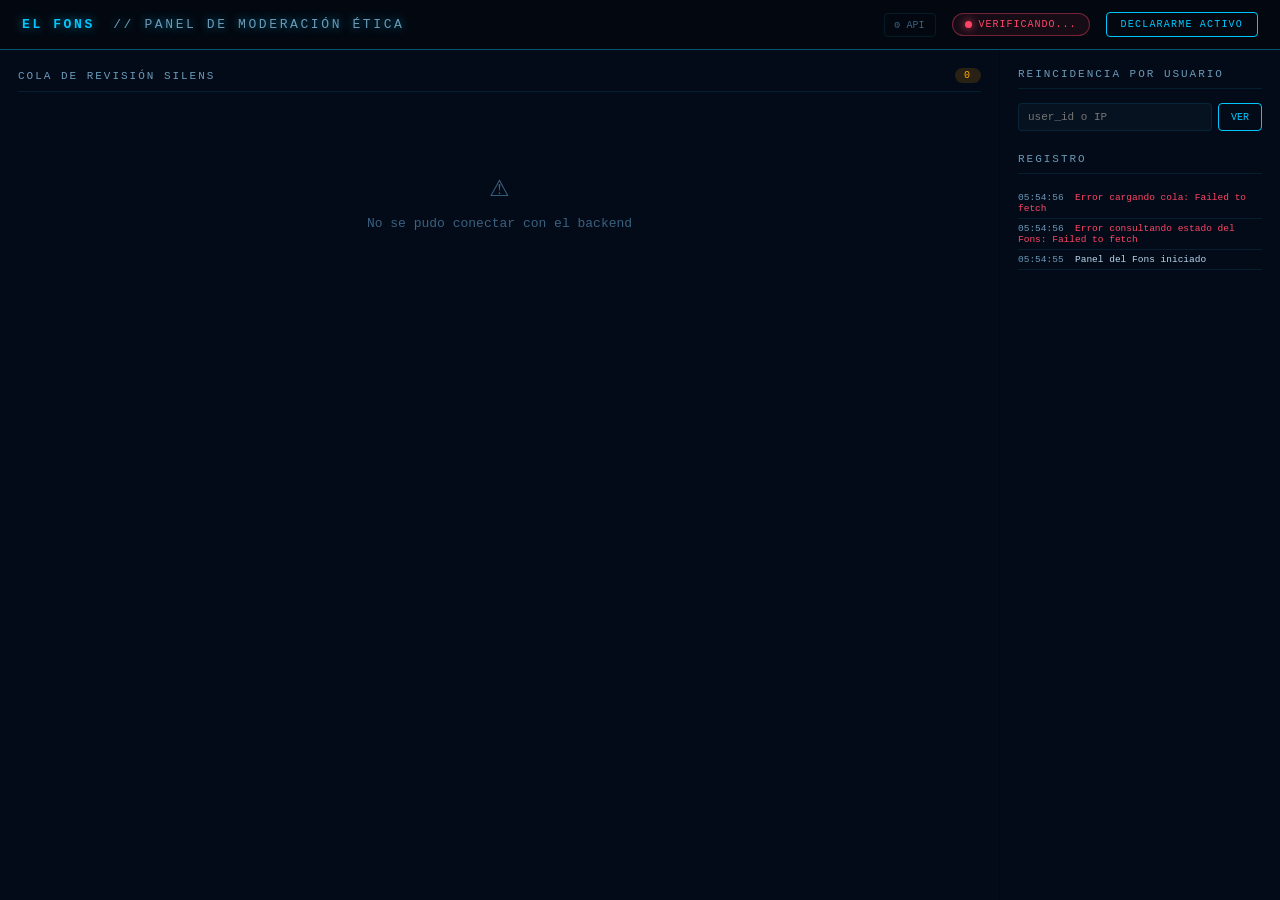
==== manifestation/web_interface/fons_panel.html @ 74593403 "Administrador : creación del fons panel" ====
<!DOCTYPE html>
<!--
* UBICACIÓN: OmniaMentis/manifestation/web_interface/fons_panel.html
* PROPÓSITO: Dashboard administrativo de El Fons — revisión de consultas
*            SILENS pendientes, decisiones sobre los 6 estados de
*            ConsultationStatus, heartbeat de presencia, y reincidencia.
* VERSIÓN: 1.0.0
* FECHA: 2026-06-29
* ESTADO: Producción
*
* DIFERENCIA con omnia_dashboard.html:
*   omnia_dashboard.html → interfaz de Stalin (conversación con Omnia)
*   fons_panel.html      → interfaz de El Fons (moderación ética)
*   Comparten estilo visual tech-noir pero sirven roles distintos.
*
* ENDPOINTS CONSUMIDOS (todos ya implementados en main_flask.py):
*   GET  /api/ethics/pending                    -- cola de consultas
*   GET  /api/ethics/recidivism/<user_id>        -- historial de un usuario
*   POST /api/ethics/fons/heartbeat              -- declarar presencia activa
*   GET  /api/ethics/fons/status                 -- ACTIVE/INACTIVE
*   POST /api/ethics/fons/decide/<consultation_id> -- tomar decisión
-->
<html lang="es">
<head>
<meta charset="UTF-8">
<meta name="viewport" content="width=device-width, initial-scale=1.0">
<title>EL FONS — PANEL DE MODERACIÓN</title>
<style>
*, *::before, *::after { box-sizing: border-box; margin: 0; padding: 0; }

:root {
  --black:      #000000;
  --bg-deep:    #030810;
  --bg-panel:   #040b18;
  --bg-card:    #071221;

  --neon-blue:  #00c8ff;
  --neon-dim:   #0088bb;
  --neon-cyan:  #00ffee;
  --neon-green: #00ff99;
  --neon-amber: #ffaa00;

  --text-bright: #e8f4ff;
  --text-main:   #b8d8f0;
  --text-sub:    #6a9ab8;
  --text-dim:    #3a6080;

  --border:     rgba(0,200,255,0.10);
  --border-hot: rgba(0,200,255,0.40);

  --danger:  #ff4466;
  --success: #00ff99;
  --warn:    #ffbb00;
  --critical: #ff2244;

  --font-mono: 'Courier New', Courier, monospace;
}

html, body {
  height: 100%;
  background: var(--black);
  color: var(--text-main);
  font-family: var(--font-mono);
  font-size: 13px;
}

.shell {
  display: grid;
  grid-template-rows: 50px 1fr;
  min-height: 100vh;
}

/* ===== HEADER ===== */
.header {
  background: var(--bg-deep);
  display: flex;
  align-items: center;
  justify-content: space-between;
  padding: 0 22px;
  border-bottom: 1px solid var(--border-hot);
}
.brand {
  font-size: 13px;
  font-weight: bold;
  color: var(--neon-blue);
  letter-spacing: 0.2em;
  text-shadow: 0 0 10px rgba(0,200,255,0.6);
}
.brand span { color: var(--text-sub); font-weight: normal; margin-left: 8px; }

.hdr-right { display: flex; align-items: center; gap: 16px; }

.fons-status-pill {
  display: flex; align-items: center; gap: 7px;
  padding: 5px 12px;
  border-radius: 14px;
  font-size: 10px;
  letter-spacing: 0.1em;
  border: 1px solid var(--border);
}
.fons-status-pill.active {
  color: var(--success);
  border-color: rgba(0,255,153,0.4);
  background: rgba(0,255,153,0.08);
}
.fons-status-pill.inactive {
  color: var(--danger);
  border-color: rgba(255,68,102,0.4);
  background: rgba(255,68,102,0.08);
}
.status-dot {
  width: 7px; height: 7px; border-radius: 50%;
  background: currentColor;
  box-shadow: 0 0 8px currentColor;
}
.fons-status-pill.active .status-dot { animation: blink 2.2s ease-in-out infinite; }
@keyframes blink { 0%,100%{opacity:1} 50%{opacity:.35} }

.heartbeat-btn {
  background: transparent;
  border: 1px solid var(--neon-blue);
  color: var(--neon-blue);
  font-family: inherit;
  font-size: 10px;
  letter-spacing: 0.12em;
  padding: 6px 14px;
  border-radius: 4px;
  cursor: pointer;
  text-transform: uppercase;
}
.heartbeat-btn:hover { background: var(--neon-blue); color: var(--black); }

/* ===== MAIN GRID ===== */
.main {
  display: grid;
  grid-template-columns: 1fr 280px;
  gap: 1px;
  background: rgba(0,200,255,0.05);
}

.queue-panel, .side-panel {
  background: var(--bg-panel);
  padding: 18px;
  overflow-y: auto;
}

.section-title {
  font-size: 11px;
  letter-spacing: 0.18em;
  color: var(--text-sub);
  text-transform: uppercase;
  margin-bottom: 14px;
  padding-bottom: 8px;
  border-bottom: 1px solid var(--border);
  display: flex;
  justify-content: space-between;
  align-items: center;
}
.pending-count {
  background: rgba(255,170,0,0.15);
  color: var(--neon-amber);
  border-radius: 10px;
  padding: 2px 9px;
  font-size: 10px;
}

/* ===== CONSULTATION CARDS ===== */
.consultation-card {
  background: var(--bg-card);
  border: 1px solid var(--border);
  border-left: 3px solid var(--text-dim);
  border-radius: 5px;
  padding: 16px;
  margin-bottom: 14px;
}
.consultation-card.risk-low    { border-left-color: var(--success); }
.consultation-card.risk-moderate { border-left-color: var(--warn); }
.consultation-card.risk-high   { border-left-color: var(--neon-amber); }
.consultation-card.risk-critical { border-left-color: var(--critical); }

.card-top {
  display: flex;
  justify-content: space-between;
  align-items: flex-start;
  margin-bottom: 10px;
}
.card-id {
  font-size: 11px;
  color: var(--neon-blue);
  font-weight: bold;
  letter-spacing: 0.05em;
}
.card-meta { font-size: 9.5px; color: var(--text-sub); margin-top: 2px; }

.risk-badge {
  font-size: 9px;
  letter-spacing: 0.1em;
  padding: 3px 9px;
  border-radius: 3px;
  text-transform: uppercase;
  white-space: nowrap;
}
.risk-badge.low      { background: rgba(0,255,153,0.15); color: var(--success); }
.risk-badge.moderate { background: rgba(255,187,0,0.15); color: var(--warn); }
.risk-badge.high     { background: rgba(255,170,0,0.2); color: var(--neon-amber); }
.risk-badge.critical { background: rgba(255,34,68,0.2); color: var(--critical); }

.card-msg {
  background: rgba(0,0,0,0.3);
  border-radius: 4px;
  padding: 10px 12px;
  margin: 10px 0;
  color: var(--text-bright);
  line-height: 1.55;
  font-size: 12.5px;
}
.card-reason {
  font-size: 10.5px;
  color: var(--text-sub);
  margin-bottom: 12px;
}
.card-reason b { color: var(--text-main); }

.card-actions { display: flex; flex-wrap: wrap; gap: 6px; }
.action-btn {
  font-family: inherit;
  font-size: 10px;
  letter-spacing: 0.06em;
  padding: 7px 12px;
  border-radius: 4px;
  cursor: pointer;
  border: 1px solid var(--border);
  background: transparent;
  color: var(--text-main);
  text-transform: uppercase;
}
.action-btn:hover { border-color: var(--border-hot); }
.action-btn.approve { color: var(--success); border-color: rgba(0,255,153,0.3); }
.action-btn.approve:hover { background: rgba(0,255,153,0.1); }
.action-btn.reject { color: var(--danger); border-color: rgba(255,68,102,0.3); }
.action-btn.reject:hover { background: rgba(255,68,102,0.1); }
.action-btn.redirect { color: var(--neon-cyan); border-color: rgba(0,255,238,0.3); }
.action-btn.redirect:hover { background: rgba(0,255,238,0.1); }
.action-btn.respond { color: var(--neon-amber); border-color: rgba(255,170,0,0.3); }
.action-btn.respond:hover { background: rgba(255,170,0,0.1); }

.inline-form { display: none; margin-top: 12px; }
.inline-form.show { display: block; }
.inline-form textarea {
  width: 100%;
  background: rgba(0,0,0,0.4);
  border: 1px solid var(--border);
  color: var(--text-bright);
  font-family: inherit;
  font-size: 11.5px;
  padding: 8px;
  border-radius: 4px;
  resize: vertical;
  min-height: 60px;
}
.inline-form input[type="text"] {
  width: 100%;
  background: rgba(0,0,0,0.4);
  border: 1px solid var(--border);
  color: var(--text-bright);
  font-family: inherit;
  font-size: 11px;
  padding: 7px 9px;
  border-radius: 4px;
  margin-top: 6px;
}
.inline-form label {
  font-size: 9.5px;
  color: var(--text-sub);
  letter-spacing: 0.08em;
  text-transform: uppercase;
  display: block;
  margin-top: 8px;
}
.inline-form .submit-btn {
  margin-top: 10px;
  background: var(--neon-blue);
  color: var(--black);
  border: none;
  font-weight: bold;
}

.empty-state {
  text-align: center;
  padding: 60px 20px;
  color: var(--text-dim);
}
.empty-state .big { font-size: 32px; margin-bottom: 10px; }

/* ===== SIDE PANEL ===== */
.recidivism-search {
  display: flex;
  gap: 6px;
  margin-bottom: 14px;
}
.recidivism-search input {
  flex: 1;
  background: var(--bg-card);
  border: 1px solid var(--border);
  color: var(--text-bright);
  font-family: inherit;
  font-size: 11px;
  padding: 7px 9px;
  border-radius: 4px;
}
.recidivism-search button {
  background: transparent;
  border: 1px solid var(--neon-blue);
  color: var(--neon-blue);
  font-family: inherit;
  font-size: 10px;
  padding: 7px 12px;
  border-radius: 4px;
  cursor: pointer;
}

.recidivism-result {
  background: var(--bg-card);
  border: 1px solid var(--border);
  border-radius: 5px;
  padding: 12px;
  font-size: 11px;
  line-height: 1.7;
}
.recidivism-result .ban-warning {
  color: var(--danger);
  font-weight: bold;
  margin-top: 8px;
  padding-top: 8px;
  border-top: 1px solid rgba(255,68,102,0.3);
}

.log-line {
  font-size: 9.5px;
  color: var(--text-sub);
  padding: 4px 0;
  border-bottom: 1px solid var(--border);
}
.log-line.ok .val { color: var(--success); }
.log-line.err .val { color: var(--danger); }
.log-line .val { color: var(--text-main); }

/* ===== CONFIG MODAL (reusa patrón del dashboard de Stalin) ===== */
#cfgModal {
  display: none; position: fixed; inset: 0;
  background: rgba(0,0,0,.7); z-index: 999;
  align-items: center; justify-content: center;
}
#cfgModal .box {
  background: var(--bg-panel); border: 1px solid var(--border);
  border-radius: 8px; padding: 24px; max-width: 420px; width: 90%;
}
#cfgModal input {
  width: 100%; box-sizing: border-box;
  background: #060a14; border: 1px solid var(--border);
  color: var(--text-bright); padding: 8px 10px; border-radius: 4px;
  font-family: inherit; font-size: 13px; margin-bottom: 16px;
}
</style>
</head>
<body>
<div class="shell">

<header class="header">
  <div class="brand">EL FONS <span>// PANEL DE MODERACIÓN ÉTICA</span></div>
  <div class="hdr-right">
    <button id="cfgBtn" style="background:transparent;border:1px solid var(--border);color:var(--text-dim);border-radius:4px;padding:5px 10px;cursor:pointer;font-family:inherit;font-size:10px;">⚙ API</button>
    <div class="fons-status-pill inactive" id="fonsStatusPill">
      <div class="status-dot"></div>
      <span id="fonsStatusText">VERIFICANDO...</span>
    </div>
    <button class="heartbeat-btn" id="heartbeatBtn">DECLARARME ACTIVO</button>
  </div>
</header>

<div id="cfgModal">
  <div class="box">
    <h3 style="color:var(--neon-blue);font-size:14px;margin-bottom:12px;letter-spacing:.05em;">CONFIGURAR BACKEND</h3>
    <p style="font-size:12px;color:var(--text-dim);line-height:1.5;margin-bottom:14px;">
      URL pública de la API de OmniaMentis (la misma que usa el dashboard de Stalin).
    </p>
    <input id="cfgInput" type="text" placeholder="http://localhost:8000">
    <div style="display:flex;gap:8px;justify-content:flex-end;">
      <button id="cfgCancel" style="background:transparent;border:1px solid var(--border);color:var(--text-dim);border-radius:4px;padding:8px 16px;cursor:pointer;font-family:inherit;font-size:12px;">Cancelar</button>
      <button id="cfgSave" style="background:var(--neon-blue);border:none;color:#04101f;border-radius:4px;padding:8px 16px;cursor:pointer;font-family:inherit;font-size:12px;font-weight:600;">Guardar</button>
    </div>
  </div>
</div>

<main class="main">

  <section class="queue-panel">
    <div class="section-title">
      <span>cola de revisión silens</span>
      <span class="pending-count" id="pendingCount">0</span>
    </div>
    <div id="queueList">
      <div class="empty-state">
        <div class="big">⏳</div>
        <div>Cargando consultas pendientes...</div>
      </div>
    </div>
  </section>

  <aside class="side-panel">
    <div class="section-title">reincidencia por usuario</div>
    <div class="recidivism-search">
      <input id="recidUserInput" type="text" placeholder="user_id o IP">
      <button id="recidSearchBtn">VER</button>
    </div>
    <div class="recidivism-result" id="recidResult" style="display:none;"></div>

    <div class="section-title" style="margin-top:22px;">registro</div>
    <div id="sysLog"></div>
  </aside>

</main>
</div>

<script>
// ==================== CONFIG ====================
function resolveApiUrl() {
  const stored = localStorage.getItem('fons_api_url') || localStorage.getItem('omnia_api_url');
  if (stored) return stored;
  return 'http://localhost:8000';
}
let API = resolveApiUrl();

const RISK_LABELS = { low: 'BAJO', moderate: 'MODERADO', high: 'ALTO', critical: 'CRÍTICO' };

const $ = id => document.getElementById(id);
const ts = () => new Date().toLocaleTimeString('es', {hour:'2-digit',minute:'2-digit',second:'2-digit'});

function syslog(msg, type='') {
  const el = document.createElement('div');
  el.className = `log-line ${type}`;
  el.innerHTML = `<span>${ts()}</span> &nbsp;<span class="val">${msg}</span>`;
  const log = $('sysLog');
  log.prepend(el);
  if (log.children.length > 25) log.lastChild.remove();
}

// ==================== CONFIG MODAL ====================
const cfgModal = $('cfgModal'), cfgInput = $('cfgInput');
$('cfgBtn').addEventListener('click', () => { cfgInput.value = API; cfgModal.style.display = 'flex'; });
$('cfgCancel').addEventListener('click', () => cfgModal.style.display = 'none');
$('cfgSave').addEventListener('click', () => {
  const v = cfgInput.value.trim().replace(/\/$/, '');
  if (!v) return;
  API = v;
  localStorage.setItem('fons_api_url', API);
  cfgModal.style.display = 'none';
  syslog(`Backend reconfigurado: ${API}`, 'ok');
  refreshAll();
});

// ==================== FONS STATUS / HEARTBEAT ====================
async function checkFonsStatus() {
  try {
    const r = await fetch(`${API}/api/ethics/fons/status`);
    if (!r.ok) throw new Error('HTTP ' + r.status);
    const d = await r.json();
    const pill = $('fonsStatusPill');
    if (d.is_active) {
      pill.className = 'fons-status-pill active';
      $('fonsStatusText').textContent = 'ACTIVO';
    } else {
      pill.className = 'fons-status-pill inactive';
      $('fonsStatusText').textContent = 'INACTIVO';
    }
  } catch (e) {
    syslog(`Error consultando estado del Fons: ${e.message}`, 'err');
  }
}

async function sendHeartbeat() {
  try {
    const r = await fetch(`${API}/api/ethics/fons/heartbeat`, { method: 'POST' });
    if (!r.ok) throw new Error('HTTP ' + r.status);
    syslog('Heartbeat enviado — declarado ACTIVO', 'ok');
    checkFonsStatus();
  } catch (e) {
    syslog(`Error enviando heartbeat: ${e.message}`, 'err');
  }
}
$('heartbeatBtn').addEventListener('click', sendHeartbeat);

// Heartbeat automático cada 5 minutos mientras el panel esté abierto
setInterval(sendHeartbeat, 5 * 60 * 1000);

// ==================== QUEUE ====================
async function loadQueue() {
  try {
    const r = await fetch(`${API}/api/ethics/pending`);
    if (!r.ok) throw new Error('HTTP ' + r.status);
    const d = await r.json();
    renderQueue(d.consultations || []);
    $('pendingCount').textContent = d.pending_count ?? d.consultations.length;
  } catch (e) {
    syslog(`Error cargando cola: ${e.message}`, 'err');
    $('queueList').innerHTML = `<div class="empty-state"><div class="big">⚠</div><div>No se pudo conectar con el backend</div></div>`;
  }
}

function renderQueue(consultations) {
  const list = $('queueList');
  if (!consultations.length) {
    list.innerHTML = `<div class="empty-state"><div class="big">✅</div><div>No hay consultas pendientes</div></div>`;
    return;
  }
  list.innerHTML = '';
  consultations.forEach(c => list.appendChild(buildCard(c)));
}

function buildCard(c) {
  const risk = (c.analysis?.risk_level || 'low').toLowerCase();
  const card = document.createElement('div');
  card.className = `consultation-card risk-${risk}`;
  card.dataset.id = c.consultation_id;

  card.innerHTML = `
    <div class="card-top">
      <div>
        <div class="card-id">${c.consultation_id}</div>
        <div class="card-meta">${(c.timestamp||'').replace('T',' ').slice(0,19)} · usuario: ${c.user_id || 'anon'}</div>
      </div>
      <div class="risk-badge ${risk}">${RISK_LABELS[risk] || risk}</div>
    </div>
    <div class="card-msg">${escapeHtml(c.user_message || '')}</div>
    <div class="card-reason"><b>Razón:</b> ${escapeHtml(c.analysis?.reason || '—')}</div>
    <div class="card-actions">
      <button class="action-btn approve" data-action="approved">✓ Aprobar</button>
      <button class="action-btn reject" data-action="rejected">✗ Rechazar</button>
      <button class="action-btn redirect" data-action="redirected">↪ Redirigir</button>
      <button class="action-btn respond" data-action="responded_personally">✎ Responder yo</button>
    </div>
    <div class="inline-form" data-form="redirected">
      <label>Respuesta alternativa (obligatoria)</label>
      <textarea placeholder="Escribe la respuesta que Omnia debería dar en su lugar..."></textarea>
      <label>Criterio aprendido (opcional)</label>
      <input type="text" placeholder="Ej: siempre incluir recursos de apoyo">
      <button class="action-btn submit-btn" data-submit="redirected">Confirmar redirección</button>
    </div>
    <div class="inline-form" data-form="responded_personally">
      <label>Tu respuesta personal (obligatoria)</label>
      <textarea placeholder="Escribe tu respuesta completa como El Fons..."></textarea>
      <label>Criterio aprendido (opcional)</label>
      <input type="text" placeholder="Ej: priorizar seguridad sobre completitud">
      <button class="action-btn submit-btn" data-submit="responded_personally">Confirmar respuesta</button>
    </div>
    <div class="inline-form" data-form="approved">
      <label>Criterio aprendido (opcional)</label>
      <input type="text" placeholder="Si lo completas, esta decisión se marca como 'learned'">
      <button class="action-btn submit-btn" data-submit="approved">Confirmar aprobación</button>
    </div>
  `;

  card.querySelectorAll('[data-action]').forEach(btn => {
    btn.addEventListener('click', () => {
      const action = btn.dataset.action;
      if (action === 'rejected') {
        decide(c.consultation_id, action, null, '', card);
        return;
      }
      // approved / redirected / responded_personally muestran formulario inline
      card.querySelectorAll('.inline-form').forEach(f => f.classList.remove('show'));
      const form = card.querySelector(`[data-form="${action}"]`);
      if (form) form.classList.add('show');
    });
  });

  card.querySelectorAll('[data-submit]').forEach(btn => {
    btn.addEventListener('click', () => {
      const action = btn.dataset.submit;
      const form = btn.closest('.inline-form');
      const textarea = form.querySelector('textarea');
      const guidanceInput = form.querySelector('input[type="text"]');
      const modifiedResponse = textarea ? textarea.value.trim() : null;
      const guidance = guidanceInput ? guidanceInput.value.trim() : '';

      if ((action === 'redirected' || action === 'responded_personally') && !modifiedResponse) {
        alert('Este tipo de decisión requiere escribir una respuesta.');
        return;
      }
      decide(c.consultation_id, action, modifiedResponse, guidance, card);
    });
  });

  return card;
}

function escapeHtml(s) {
  const d = document.createElement('div');
  d.textContent = s;
  return d.innerHTML;
}

async function decide(consultationId, action, modifiedResponse, guidance, cardEl) {
  try {
    const body = { action };
    if (modifiedResponse) body.modified_response = modifiedResponse;
    if (guidance) body.guidance = guidance;

    const r = await fetch(`${API}/api/ethics/fons/decide/${consultationId}`, {
      method: 'POST',
      headers: { 'Content-Type': 'application/json' },
      body: JSON.stringify(body),
    });

    if (!r.ok) {
      const errData = await r.json().catch(() => ({}));
      throw new Error(errData.error || `HTTP ${r.status}`);
    }

    const d = await r.json();
    syslog(`${consultationId} → ${d.action.toUpperCase()}`, 'ok');
    cardEl.style.opacity = '0.3';
    cardEl.style.pointerEvents = 'none';
    setTimeout(() => { cardEl.remove(); loadQueue(); }, 600);
  } catch (e) {
    syslog(`Error en decisión ${consultationId}: ${e.message}`, 'err');
    alert(`No se pudo registrar la decisión: ${e.message}`);
  }
}

// ==================== RECIDIVISM ====================
$('recidSearchBtn').addEventListener('click', async () => {
  const userId = $('recidUserInput').value.trim();
  if (!userId) return;
  try {
    const r = await fetch(`${API}/api/ethics/recidivism/${encodeURIComponent(userId)}`);
    if (!r.ok) throw new Error('HTTP ' + r.status);
    const d = await r.json();
    const box = $('recidResult');
    box.style.display = 'block';
    box.innerHTML = `
      <div>Usuario: <b>${escapeHtml(d.user_id)}</b></div>
      <div>Incidentes (${d.window_hours}h): <b>${d.incident_count} / ${d.threshold}</b></div>
      ${d.ban_recommended ? '<div class="ban-warning">⚠ BANEO RECOMENDADO</div>' : ''}
    `;
  } catch (e) {
    syslog(`Error consultando reincidencia: ${e.message}`, 'err');
  }
});

// ==================== BOOT ====================
async function refreshAll() {
  await checkFonsStatus();
  await loadQueue();
}

refreshAll();
setInterval(refreshAll, 20000); // refresco automático cada 20s
syslog('Panel del Fons iniciado');
</script>
</body>
</html>
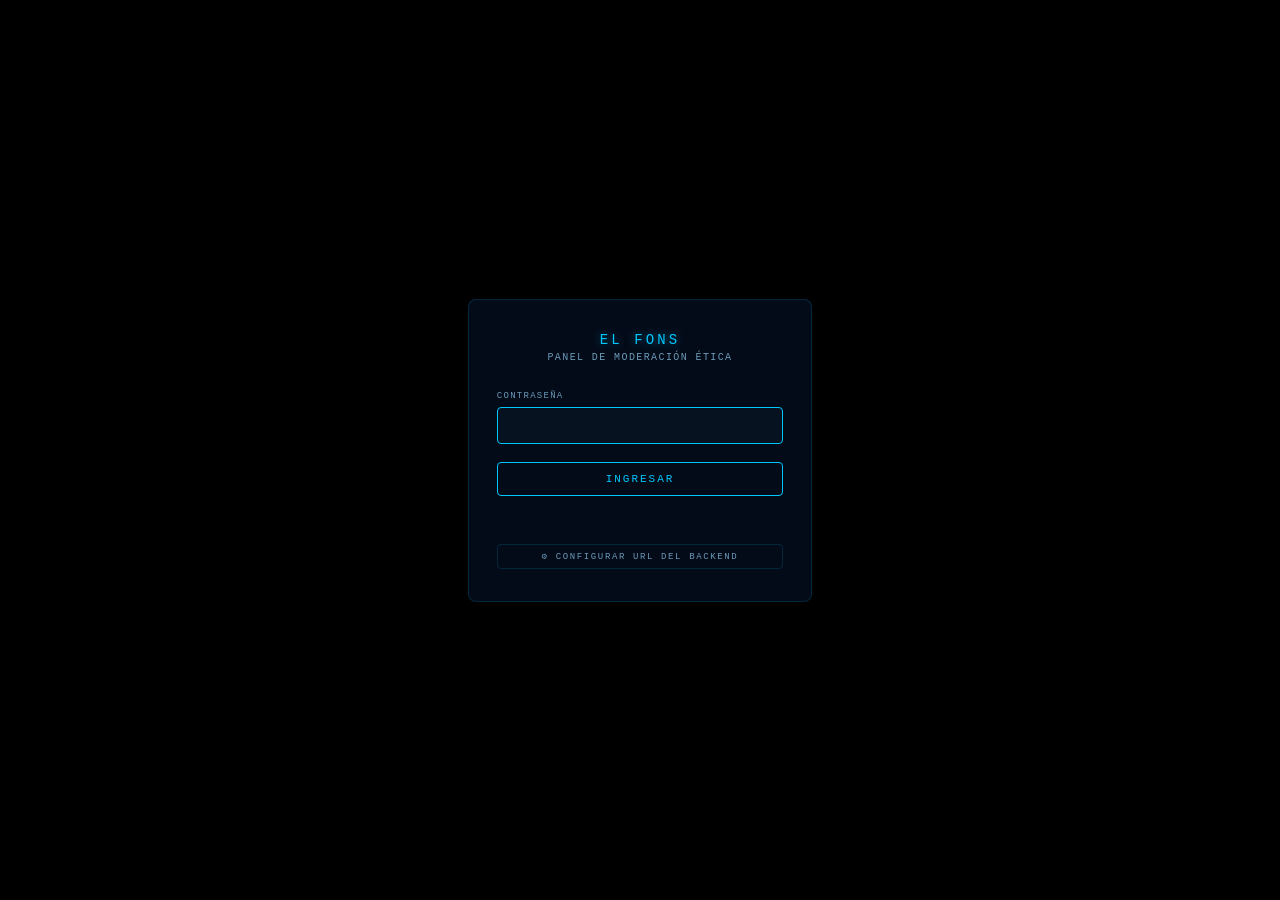
==== commit 5376d8bc: "fix: entrega asincrona Fons->usuario (polling), auth PBKDF2+HMAC en panel del Fons, fix sesgo empath" ====
--- a/manifestation/web_interface/fons_panel.html
+++ b/manifestation/web_interface/fons_panel.html
@@ -4,21 +4,30 @@
 * PROPÓSITO: Dashboard administrativo de El Fons — revisión de consultas
 *            SILENS pendientes, decisiones sobre los 6 estados de
 *            ConsultationStatus, heartbeat de presencia, y reincidencia.
-* VERSIÓN: 1.0.0
-* FECHA: 2026-06-29
+* VERSIÓN: 1.1.0
+* FECHA: 2026-07-02
 * ESTADO: Producción
+*
+* CAMBIOS v1.1.0 (2026-07-02):
+* - Se agrega js/fons_auth_guard.js como primer script: sin token
+*   válido, redirige a fons_login.html antes de renderizar nada.
+* - Las 5 llamadas fetch() al backend ahora usan fonsFetch(), que
+*   inyecta el header Authorization: Bearer <token> y redirige al
+*   login automáticamente si el backend responde 401 (token vencido).
+* - Se agrega botón "CERRAR SESIÓN" en el header.
 *
 * DIFERENCIA con omnia_dashboard.html:
 *   omnia_dashboard.html → interfaz de Stalin (conversación con Omnia)
-*   fons_panel.html      → interfaz de El Fons (moderación ética)
+*   fons_panel.html      → interfaz de El Fons (moderación ética, PROTEGIDA)
 *   Comparten estilo visual tech-noir pero sirven roles distintos.
 *
-* ENDPOINTS CONSUMIDOS (todos ya implementados en main_flask.py):
-*   GET  /api/ethics/pending                    -- cola de consultas
-*   GET  /api/ethics/recidivism/<user_id>        -- historial de un usuario
-*   POST /api/ethics/fons/heartbeat              -- declarar presencia activa
-*   GET  /api/ethics/fons/status                 -- ACTIVE/INACTIVE
-*   POST /api/ethics/fons/decide/<consultation_id> -- tomar decisión
+* ENDPOINTS CONSUMIDOS (todos protegidos con @require_fons_auth en
+* main_flask.py salvo que se indique lo contrario):
+*   GET  /api/ethics/pending                       -- cola de consultas
+*   GET  /api/ethics/recidivism/<user_id>           -- historial de un usuario
+*   POST /api/ethics/fons/heartbeat                 -- declarar presencia activa
+*   GET  /api/ethics/fons/status                    -- ACTIVE/INACTIVE
+*   POST /api/ethics/fons/decide/<consultation_id>  -- tomar decisión
 -->
 <html lang="es">
 <head>
@@ -129,6 +138,20 @@
   text-transform: uppercase;
 }
 .heartbeat-btn:hover { background: var(--neon-blue); color: var(--black); }
+
+.logout-btn {
+  background: transparent;
+  border: 1px solid var(--danger);
+  color: var(--danger);
+  font-family: inherit;
+  font-size: 10px;
+  letter-spacing: 0.12em;
+  padding: 6px 14px;
+  border-radius: 4px;
+  cursor: pointer;
+  text-transform: uppercase;
+}
+.logout-btn:hover { background: var(--danger); color: var(--black); }
 
 /* ===== MAIN GRID ===== */
 .main {
@@ -364,6 +387,7 @@
 </style>
 </head>
 <body>
+<script src="js/fons_auth_guard.js"></script>
 <div class="shell">
 
 <header class="header">
@@ -375,6 +399,7 @@
       <span id="fonsStatusText">VERIFICANDO...</span>
     </div>
     <button class="heartbeat-btn" id="heartbeatBtn">DECLARARME ACTIVO</button>
+    <button class="logout-btn" id="logoutBtn" onclick="fonsLogout()">CERRAR SESIÓN</button>
   </div>
 </header>
 
@@ -424,6 +449,11 @@
 
 <script>
 // ==================== CONFIG ====================
+// NOTA: esta función solo se usa para el botón "⚙ API" (edición manual
+// de la URL). Las llamadas reales al backend usan fonsFetch(), definida
+// en js/fons_auth_guard.js, que resuelve la URL de forma independiente
+// pero con la MISMA prioridad de claves (fons_api_url > omnia_api_url)
+// para evitar que ambos mecanismos queden desincronizados.
 function resolveApiUrl() {
   const stored = localStorage.getItem('fons_api_url') || localStorage.getItem('omnia_api_url');
   if (stored) return stored;
@@ -462,7 +492,7 @@
 // ==================== FONS STATUS / HEARTBEAT ====================
 async function checkFonsStatus() {
   try {
-    const r = await fetch(`${API}/api/ethics/fons/status`);
+    const r = await fonsFetch('/api/ethics/fons/status');
     if (!r.ok) throw new Error('HTTP ' + r.status);
     const d = await r.json();
     const pill = $('fonsStatusPill');
@@ -480,7 +510,7 @@
 
 async function sendHeartbeat() {
   try {
-    const r = await fetch(`${API}/api/ethics/fons/heartbeat`, { method: 'POST' });
+    const r = await fonsFetch('/api/ethics/fons/heartbeat', { method: 'POST' });
     if (!r.ok) throw new Error('HTTP ' + r.status);
     syslog('Heartbeat enviado — declarado ACTIVO', 'ok');
     checkFonsStatus();
@@ -496,7 +526,7 @@
 // ==================== QUEUE ====================
 async function loadQueue() {
   try {
-    const r = await fetch(`${API}/api/ethics/pending`);
+    const r = await fonsFetch('/api/ethics/pending');
     if (!r.ok) throw new Error('HTTP ' + r.status);
     const d = await r.json();
     renderQueue(d.consultations || []);
@@ -606,7 +636,7 @@
     if (modifiedResponse) body.modified_response = modifiedResponse;
     if (guidance) body.guidance = guidance;
 
-    const r = await fetch(`${API}/api/ethics/fons/decide/${consultationId}`, {
+    const r = await fonsFetch(`/api/ethics/fons/decide/${consultationId}`, {
       method: 'POST',
       headers: { 'Content-Type': 'application/json' },
       body: JSON.stringify(body),
@@ -633,7 +663,7 @@
   const userId = $('recidUserInput').value.trim();
   if (!userId) return;
   try {
-    const r = await fetch(`${API}/api/ethics/recidivism/${encodeURIComponent(userId)}`);
+    const r = await fonsFetch(`/api/ethics/recidivism/${encodeURIComponent(userId)}`);
     if (!r.ok) throw new Error('HTTP ' + r.status);
     const d = await r.json();
     const box = $('recidResult');
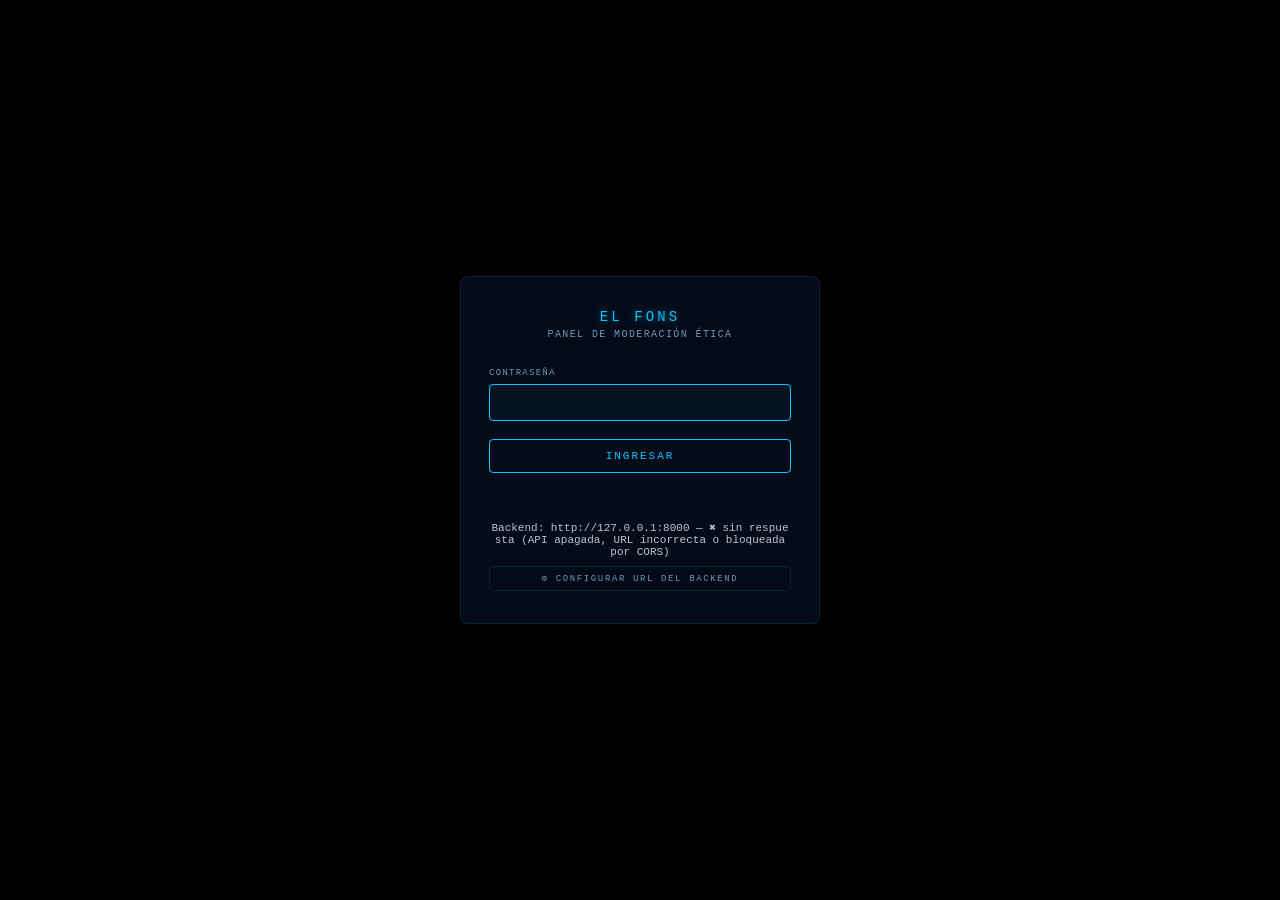
==== commit c7045363: "Fons: diagnóstico de conexión, URL por defecto según host y CORS robusto en loopback" ====
--- a/manifestation/web_interface/fons_panel.html
+++ b/manifestation/web_interface/fons_panel.html
@@ -454,10 +454,15 @@
 // en js/fons_auth_guard.js, que resuelve la URL de forma independiente
 // pero con la MISMA prioridad de claves (fons_api_url > omnia_api_url)
 // para evitar que ambos mecanismos queden desincronizados.
+function defaultApiUrl() {
+  const h = location.hostname;
+  const loopback = (h === 'localhost' || h === '127.0.0.1');
+  return `http://${loopback ? h : '127.0.0.1'}:8000`;
+}
 function resolveApiUrl() {
   const stored = localStorage.getItem('fons_api_url') || localStorage.getItem('omnia_api_url');
   if (stored) return stored;
-  return 'http://localhost:8000';
+  return defaultApiUrl();
 }
 let API = resolveApiUrl();
 
